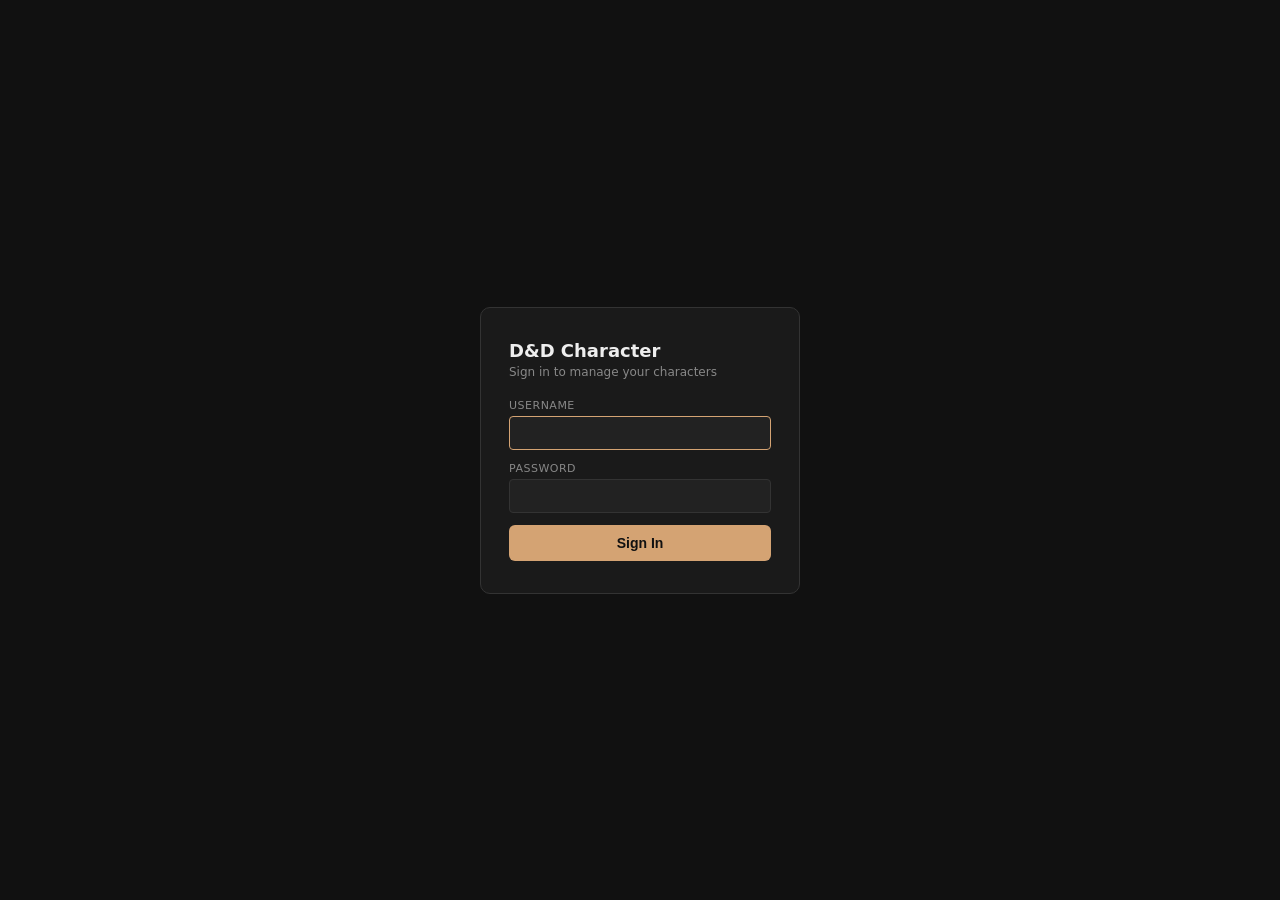
==== templates/login.html @ 8e2401e0 "feat: feature choices UI, all 13 class data files, spell library, bug fixes - Scraped and stored all" ====
<!DOCTYPE html>
<html lang="en">
<head>
  <meta charset="UTF-8">
  <meta name="viewport" content="width=device-width, initial-scale=1">
  <title>D&D Character — Login</title>
  <style>
    * { box-sizing: border-box; margin: 0; padding: 0; }
    body {
      font-family: -apple-system, system-ui, sans-serif;
      background: #111;
      color: #eee;
      display: flex;
      align-items: center;
      justify-content: center;
      min-height: 100dvh;
    }
    .login-box {
      background: #1a1a1a;
      border: 1px solid #333;
      border-radius: 10px;
      padding: 32px 28px;
      width: 320px;
      max-width: 90vw;
    }
    .login-title {
      font-size: 18px;
      font-weight: 700;
      margin-bottom: 4px;
    }
    .login-sub {
      font-size: 12px;
      color: #888;
      margin-bottom: 20px;
    }
    .field-label {
      font-size: 11px;
      color: #888;
      margin-bottom: 4px;
      text-transform: uppercase;
      letter-spacing: .5px;
    }
    .input-field {
      width: 100%;
      padding: 8px 10px;
      border-radius: 4px;
      border: 1px solid #333;
      background: #222;
      color: #eee;
      font-size: 14px;
      margin-bottom: 12px;
      outline: none;
    }
    .input-field:focus { border-color: #d4a373; }
    .btn {
      display: block;
      width: 100%;
      padding: 10px;
      border-radius: 6px;
      border: none;
      font-size: 14px;
      font-weight: 600;
      cursor: pointer;
      text-align: center;
    }
    .btn-primary { background: #d4a373; color: #111; }
    .btn-primary:hover { background: #e0b084; }
    .error { color: #e55; font-size: 12px; margin-top: 8px; display: none; }
  </style>
</head>
<body>
  <div class="login-box">
    <div class="login-title">D&amp;D Character</div>
    <div class="login-sub">Sign in to manage your characters</div>
    <form id="login-form">
      <div class="field-label">Username</div>
      <input class="input-field" id="username" type="text" autocomplete="username" required autofocus>
      <div class="field-label">Password</div>
      <input class="input-field" id="password" type="password" autocomplete="current-password" required>
      <button class="btn btn-primary" type="submit">Sign In</button>
      <div class="error" id="error">Invalid credentials</div>
    </form>
  </div>
  <script>
    document.getElementById('login-form').addEventListener('submit', async (e) => {
      e.preventDefault();
      const username = document.getElementById('username').value.trim();
      const password = document.getElementById('password').value;
      const errEl = document.getElementById('error');
      try {
        const res = await fetch('/api/login', {
          method: 'POST',
          headers: { 'Content-Type': 'application/json' },
          body: JSON.stringify({ username, password }),
        });
        if (!res.ok) { errEl.style.display = 'block'; return; }
        window.location = '/';
      } catch {
        errEl.style.display = 'block';
      }
    });
  </script>
</body>
</html>
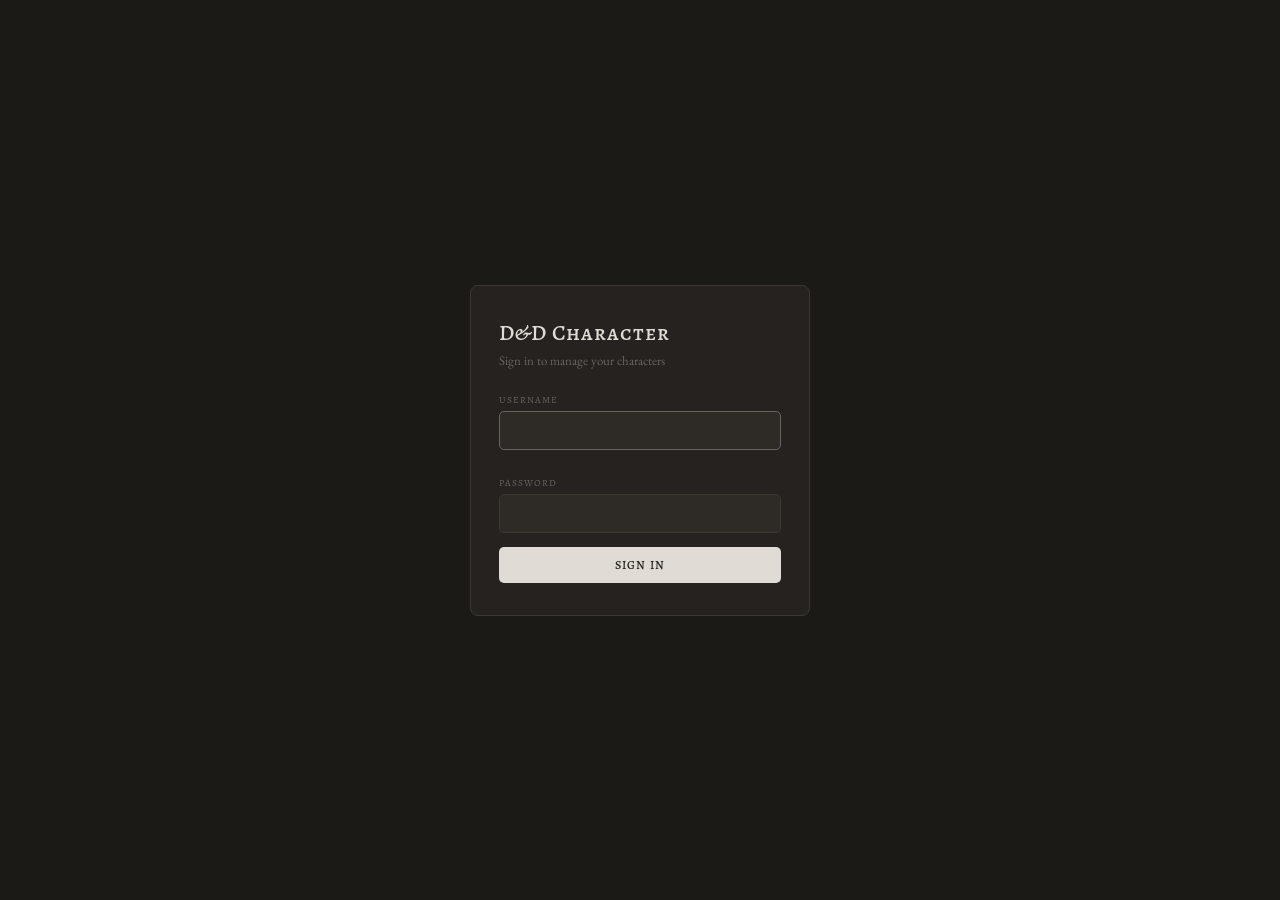
==== commit 46cb4aa2: "fix: use AlegreyaSC for character names, unify login with design tokens - char-card-name: AlegreyaSC" ====
--- a/templates/login.html
+++ b/templates/login.html
@@ -1,71 +1,61 @@
 <!DOCTYPE html>
-<html lang="en">
+<html lang="en" data-theme="dark">
 <head>
   <meta charset="UTF-8">
   <meta name="viewport" content="width=device-width, initial-scale=1">
   <title>D&D Character — Login</title>
+  <script>document.documentElement.setAttribute('data-theme',localStorage.getItem('dnd-theme')||'dark')</script>
+  <link rel="stylesheet" href="/static/css/app.css">
   <style>
-    * { box-sizing: border-box; margin: 0; padding: 0; }
-    body {
-      font-family: -apple-system, system-ui, sans-serif;
-      background: #111;
-      color: #eee;
-      display: flex;
-      align-items: center;
-      justify-content: center;
-      min-height: 100dvh;
+    html, body {
+      height: 100%; min-height: 100dvh;
+      display: flex; align-items: center; justify-content: center;
+      background: var(--bg);
     }
     .login-box {
-      background: #1a1a1a;
-      border: 1px solid #333;
-      border-radius: 10px;
+      background: var(--surface);
+      border: 1px solid var(--border);
+      border-radius: var(--radius);
       padding: 32px 28px;
-      width: 320px;
-      max-width: 90vw;
+      width: 340px; max-width: 90vw;
     }
     .login-title {
-      font-size: 18px;
-      font-weight: 700;
-      margin-bottom: 4px;
+      font-family: var(--font-display);
+      font-size: 22px; font-weight: 500; letter-spacing: 0.04em;
+      color: var(--text); margin-bottom: 4px;
     }
     .login-sub {
-      font-size: 12px;
-      color: #888;
-      margin-bottom: 20px;
+      font-family: var(--font-body);
+      font-size: 13px; color: var(--text-dim); margin-bottom: 24px;
     }
     .field-label {
-      font-size: 11px;
-      color: #888;
-      margin-bottom: 4px;
-      text-transform: uppercase;
-      letter-spacing: .5px;
+      font-family: var(--font-display);
+      font-size: 0.6rem; color: var(--text-dim); margin-bottom: 5px;
+      text-transform: uppercase; letter-spacing: 0.1em;
     }
-    .input-field {
-      width: 100%;
-      padding: 8px 10px;
-      border-radius: 4px;
-      border: 1px solid #333;
-      background: #222;
-      color: #eee;
-      font-size: 14px;
-      margin-bottom: 12px;
-      outline: none;
+    .login-input {
+      width: 100%; padding: 9px 10px;
+      border-radius: var(--radius-sm);
+      border: 1px solid var(--border);
+      background: var(--surface2); color: var(--text);
+      font-family: var(--font-body); font-size: 15px;
+      margin-bottom: 14px; outline: none;
     }
-    .input-field:focus { border-color: #d4a373; }
-    .btn {
-      display: block;
-      width: 100%;
-      padding: 10px;
-      border-radius: 6px;
-      border: none;
-      font-size: 14px;
-      font-weight: 600;
+    .login-input:focus { border-color: var(--text-dim); }
+    .login-btn {
+      display: block; width: 100%; padding: 10px;
+      border-radius: var(--radius-sm); border: none;
+      font-family: var(--font-display);
+      font-size: 0.75rem; font-weight: 500;
+      letter-spacing: 0.1em; text-transform: uppercase;
       cursor: pointer;
-      text-align: center;
+      background: var(--text); color: var(--surface);
     }
-    .btn-primary { background: #d4a373; color: #111; }
-    .btn-primary:hover { background: #e0b084; }
-    .error { color: #e55; font-size: 12px; margin-top: 8px; display: none; }
+    .login-btn:hover { opacity: 0.85; }
+    .login-error {
+      color: #e55; font-family: var(--font-body);
+      font-size: 12px; margin-top: 8px; display: none;
+    }
   </style>
 </head>
 <body>
@@ -74,11 +64,11 @@
     <div class="login-sub">Sign in to manage your characters</div>
     <form id="login-form">
       <div class="field-label">Username</div>
-      <input class="input-field" id="username" type="text" autocomplete="username" required autofocus>
+      <input class="login-input" id="username" type="text" autocomplete="username" required autofocus>
       <div class="field-label">Password</div>
-      <input class="input-field" id="password" type="password" autocomplete="current-password" required>
-      <button class="btn btn-primary" type="submit">Sign In</button>
-      <div class="error" id="error">Invalid credentials</div>
+      <input class="login-input" id="password" type="password" autocomplete="current-password" required>
+      <button class="login-btn" type="submit">Sign In</button>
+      <div class="login-error" id="error">Invalid credentials</div>
     </form>
   </div>
   <script>
--- a/static/css/app.css
+++ b/static/css/app.css
@@ -0,0 +1,781 @@
+@font-face {
+  font-family: 'AlegreyaSC';
+  src: url('/static/fonts/AlegreyaSC-Regular.woff2') format('woff2'),
+       url('/static/fonts/AlegreyaSC-Regular.ttf') format('truetype');
+  font-weight: 400;
+}
+@font-face {
+  font-family: 'AlegreyaSC';
+  src: url('/static/fonts/AlegreyaSC-Medium.woff2') format('woff2'),
+       url('/static/fonts/AlegreyaSC-Medium.ttf') format('truetype');
+  font-weight: 500;
+}
+@font-face {
+  font-family: 'EBGaramond';
+  src: url('/static/fonts/EBGaramond-Regular.woff2') format('woff2');
+  font-weight: 400;
+  font-style: normal;
+  font-display: swap;
+}
+@font-face {
+  font-family: 'EBGaramond';
+  src: url('/static/fonts/EBGaramond-Medium.woff2') format('woff2');
+  font-weight: 500;
+  font-style: normal;
+  font-display: swap;
+}
+@font-face {
+  font-family: 'EBGaramond';
+  src: url('/static/fonts/EBGaramond-Italic.woff2') format('woff2');
+  font-weight: 400;
+  font-style: italic;
+  font-display: swap;
+}
+@font-face {
+  font-family: 'EBGaramond';
+  src: url('/static/fonts/EBGaramond-Bold.woff2') format('woff2');
+  font-weight: 700;
+  font-style: normal;
+  font-display: swap;
+}
+
+*, *::before, *::after { box-sizing: border-box; margin: 0; padding: 0; }
+
+:root {
+  --bg:            #e5dfd3;
+  --surface:       #f8f6f1;
+  --surface2:      #ece7dd;
+  --border:        #b8b0a4;
+  --border-subtle: #d0c8bc;
+  --text:          #2c2218;
+  --text-dim:      #8a8078;
+  --text-faint:    #a09890;
+  --font-display:  'AlegreyaSC', Georgia, serif;
+  --font-body:     'EBGaramond', Georgia, serif;
+  --radius:        8px;
+  --radius-sm:     5px;
+  --gray-bg:       var(--surface2);
+  --gray-light:    var(--border-subtle);
+  --card-bg:       var(--surface);
+}
+
+[data-theme="dark"] {
+  --bg:            #1c1a17;
+  --surface:       #252220;
+  --surface2:      #2e2b27;
+  --border:        #3a3830;
+  --border-subtle: #2e2b27;
+  --text:          #e0dbd4;
+  --text-dim:      #6a6460;
+  --text-faint:    #4a4840;
+}
+
+html, body { height: 100%; }
+body {
+  font-family: var(--font-body);
+  background: var(--surface2);
+  color: var(--text);
+  -webkit-font-smoothing: antialiased;
+}
+
+#app {
+  max-width: 480px;
+  margin: 0 auto;
+  min-height: 100vh;
+  background: var(--surface);
+  display: flex;
+  flex-direction: column;
+}
+
+/* ── APP HEADER ─────────────────────────────────────────── */
+.app-header {
+  background: var(--text);
+  color: var(--surface);
+  padding: 14px 16px 10px;
+  display: flex;
+  align-items: flex-end;
+  justify-content: space-between;
+  flex-shrink: 0;
+}
+.char-name {
+  font-family: var(--font-display);
+  font-size: 22px;
+  font-weight: 500;
+  letter-spacing: 0.04em;
+  line-height: 1;
+}
+.char-meta { font-family: var(--font-body); font-size: 12px; color: rgba(229, 223, 211, 0.65); letter-spacing: 0.02em; margin-top: 4px; }
+.hp-badge { text-align: right; cursor: pointer; }
+.hp-num { font-size: 26px; font-weight: 700; line-height: 1; }
+.hp-num.hurt { color: #ff6b6b; }
+.hp-label { font-size: 9px; color: var(--text-faint); text-transform: uppercase; letter-spacing: 0.1em; }
+.stat-pill {
+  display:inline-flex;align-items:center;gap:3px;
+  font-size:9px;color:inherit;opacity:0.75;letter-spacing:0.04em;
+  background:rgba(0,0,0,0.12);border-radius:var(--radius-sm);
+  padding:3px 7px;line-height:1;
+}
+.stat-pill-val { font-size:14px;font-weight:700;opacity:1; }
+.stat-pill-hp { background:rgba(0,0,0,0.18); }
+
+/* ── RESOURCE BAR ────────────────────────────────────────── */
+.resource-bar {
+  display: flex; border-bottom: 1px solid var(--border);
+  background: var(--surface2); flex-shrink: 0;
+}
+.resource-item {
+  flex: 1; display: flex; flex-direction: column; align-items: center;
+  padding: 6px 2px 5px; gap: 2px;
+  border-right: 1px solid var(--border);
+}
+.resource-item:last-child { border-right: none; }
+.resource-label {
+  font-size: 8px; text-transform: uppercase; letter-spacing: 0.08em;
+  color: var(--text-dim); font-weight: 700;
+}
+.resource-controls {
+  display: flex; align-items: center; gap: 4px;
+}
+.resource-btn {
+  width: 18px; height: 18px; border-radius: 50%;
+  border: 1.5px solid var(--text); background: var(--surface);
+  font-size: 13px; font-weight: 700; cursor: pointer;
+  display: flex; align-items: center; justify-content: center;
+  line-height: 1; padding: 0;
+}
+.resource-btn:active { background: var(--text); color: var(--surface); }
+.resource-val {
+  font-size: 16px; font-weight: 700; min-width: 20px;
+  text-align: center; line-height: 1;
+}
+
+/* ── TABS ───────────────────────────────────────────────── */
+.tabs {
+  display: flex;
+  overflow-x: auto;
+  border-bottom: 1px solid var(--border);
+  background: var(--surface2);
+  flex-shrink: 0;
+  scrollbar-width: none;
+}
+.tabs::-webkit-scrollbar { display: none; }
+.tab {
+  flex-shrink: 0;
+  padding: 10px 13px;
+  font-size: 9px;
+  letter-spacing: 0.08em;
+  text-transform: uppercase;
+  color: var(--text-dim);
+  cursor: pointer;
+  border-bottom: 2px solid transparent;
+  font-family: var(--font-display);
+  font-weight: 500;
+  transition: color 0.15s;
+}
+.tab.active { color: var(--text); border-bottom-color: var(--text); }
+
+/* ── TAB CONTENT ────────────────────────────────────────── */
+.tab-content { flex: 1; overflow-y: auto; padding: 16px; display: none; }
+.tab-content.active { display: block; }
+
+/* ── SECTION HEADING ────────────────────────────────────── */
+.section-title {
+  font-family: var(--font-display);
+  font-size: 13px;
+  letter-spacing: 0.06em;
+  color: var(--text-dim);
+  text-transform: uppercase;
+  border-bottom: 1px solid var(--border);
+  padding-bottom: 4px;
+  margin-bottom: 10px;
+  margin-top: 16px;
+}
+.section-title:first-child { margin-top: 0; }
+
+/* ── ABILITY GRID ───────────────────────────────────────── */
+.ability-grid {
+  display: grid;
+  grid-template-columns: repeat(3, 1fr);
+  gap: 8px;
+  margin-bottom: 16px;
+}
+.ability-box {
+  border: 1px solid var(--border);
+  border-radius: var(--radius-sm);
+  padding: 8px 6px 6px;
+  text-align: center;
+}
+.ability-label { font-size: 8px; text-transform: uppercase; letter-spacing: 0.1em; color: var(--text-dim); }
+.ability-score { font-size: 22px; font-weight: 700; line-height: 1.1; }
+.ability-mod { font-size: 12px; color: var(--text-dim); }
+
+/* ── SKILLS LIST ────────────────────────────────────────── */
+.skill-row {
+  display: flex;
+  align-items: center;
+  padding: 5px 0;
+  border-bottom: 1px solid var(--border-subtle);
+  font-size: 12px;
+  gap: 8px;
+}
+.skill-dot {
+  width: 10px; height: 10px;
+  border-radius: 50%;
+  border: 1.5px solid var(--border);
+  flex-shrink: 0;
+  cursor: pointer;
+}
+.skill-dot.prof { background: var(--text); border-color: var(--text); }
+.skill-dot.expert { background: var(--text); border-color: var(--text); box-shadow: 0 0 0 2px var(--surface), 0 0 0 3px var(--text); }
+.skill-name { flex: 1; }
+.skill-ability { font-size: 9px; color: var(--text-dim); text-transform: uppercase; }
+.skill-bonus { font-size: 12px; font-weight: 700; min-width: 24px; text-align: right; }
+
+/* ── SAVES ──────────────────────────────────────────────── */
+.save-row {
+  display: flex; align-items: center; gap: 8px;
+  padding: 4px 0;
+  font-size: 12px;
+  border-bottom: 1px solid var(--border-subtle);
+}
+.save-dot { width: 10px; height: 10px; border-radius: 50%; border: 1.5px solid var(--border); flex-shrink: 0; }
+.save-dot.prof { background: var(--text); border-color: var(--text); }
+.save-name { flex: 1; }
+.save-bonus { font-size: 12px; font-weight: 700; min-width: 24px; text-align: right; }
+
+/* ── COMBAT STATS ───────────────────────────────────────── */
+.combat-grid {
+  display: grid;
+  grid-template-columns: repeat(3, 1fr);
+  gap: 6px;
+  margin-bottom: 16px;
+}
+.stat-box {
+  border: 1px solid var(--border);
+  border-radius: var(--radius-sm);
+  padding: 8px 4px 6px;
+  text-align: center;
+}
+.stat-val { font-size: 20px; font-weight: 700; }
+.stat-label { font-size: 7px; text-transform: uppercase; letter-spacing: 0.1em; color: var(--text-dim); margin-top: 2px; }
+.saves-grid {
+  display: grid;
+  grid-template-columns: repeat(3, 1fr);
+  gap: 6px;
+}
+.save-box {
+  border: 1px solid var(--border);
+  border-radius: var(--radius-sm);
+  padding: 8px 4px;
+  text-align: center;
+}
+.save-box .save-bonus { font-size: 16px; font-weight: 700; }
+.save-box .save-name {
+  font-family: var(--font-display);
+  font-size: 0.55rem;
+  letter-spacing: 0.08em;
+  text-transform: uppercase;
+  color: var(--text-dim);
+  margin-top: 2px;
+}
+
+/* ── HP EDITOR ──────────────────────────────────────────── */
+.hp-editor {
+  display: flex; align-items: center; gap: 12px;
+  padding: 12px; border: 1px solid var(--border);
+  border-radius: var(--radius); margin-bottom: 16px;
+}
+.hp-editor-btn {
+  width: 36px; height: 36px; border-radius: 50%;
+  border: 1.5px solid var(--text);
+  background: var(--surface); font-size: 20px; font-weight: 700;
+  cursor: pointer; display: flex; align-items: center; justify-content: center;
+  line-height: 1;
+}
+.hp-editor-val { flex: 1; text-align: center; font-size: 32px; font-weight: 700; }
+.hp-editor-max { font-size: 11px; color: var(--text-dim); text-align: center; }
+
+/* ── INSPIRATION DIE ────────────────────────────────────── */
+.inspiration-die {
+  display: inline-flex; align-items: center; justify-content: center;
+  width: 44px; height: 44px;
+  border: 2px solid var(--text); border-radius: 8px;
+  font-family: var(--font-display); font-size: 15px; font-weight: 500;
+}
+
+/* ── SPELL SLOTS ────────────────────────────────────────── */
+.spell-level-row {
+  display: flex; align-items: center; gap: 6px;
+  padding: 5px 0; border-bottom: 1px solid var(--border-subtle);
+}
+.spell-level-label {
+  font-size: 9px; text-transform: uppercase; letter-spacing: 0.08em;
+  color: var(--text-dim); width: 36px; flex-shrink: 0; font-weight: 700;
+}
+.slot-pips { display: flex; gap: 3px; flex: 1; }
+.slot-pip {
+  width: 14px; height: 14px; border-radius: 3px;
+  border: 1.5px solid var(--text); cursor: pointer;
+  transition: background 0.1s;
+}
+.slot-pip.used { background: var(--text); }
+
+/* ── SPELL LEVEL GROUP ──────────────────────────────────── */
+.spell-level-group { margin-bottom: 4px; }
+.spell-level-header {
+  display: flex; align-items: center; gap: 8px; padding: 8px 10px;
+  cursor: pointer; background: var(--surface2); border-radius: var(--radius-sm);
+  margin-bottom: 4px;
+}
+.spell-level-header:hover { background: var(--surface2); }
+.spell-level-arrow { font-size: 12px; color: var(--text-dim); width: 14px; }
+.spell-level-title { font-size: 12px; font-weight: 700; text-transform: uppercase; letter-spacing: 0.06em; flex: 1; }
+.spell-level-count {
+  font-size: 10px; color: var(--text-dim); background: var(--surface);
+  padding: 1px 7px; border-radius: 10px;
+}
+.spell-level-body { display: none; }
+.spell-level-body.open { display: block; }
+
+/* ── SPELL LIST ─────────────────────────────────────────── */
+.spell-card {
+  border: 1px solid var(--border); border-radius: var(--radius-sm);
+  padding: 10px 12px; margin-bottom: 6px; cursor: pointer;
+}
+.spell-header { display: flex; align-items: center; gap: 8px; }
+.spell-level-badge {
+  font-size: 9px; background: var(--text); color: var(--surface);
+  padding: 2px 6px; border-radius: 10px; flex-shrink: 0;
+}
+.spell-name { font-size: 13px; font-weight: 700; flex: 1; }
+.spell-school { font-size: 10px; color: var(--text-dim); }
+.spell-desc { font-size: 11px; color: var(--text-dim); margin-top: 6px; line-height: 1.5; display: none; }
+.spell-card.expanded .spell-desc { display: block; }
+.spell-card.expanded .spell-meta { display: flex; }
+.spell-card.expanded .spell-higher { display: block; }
+.spell-meta { font-size: 10px; color: var(--text-dim); margin-top: 6px; gap: 4px 12px; flex-wrap: wrap; display: none; line-height: 1.6; }
+.spell-tag { display: inline-block; font-size: 8px; background: var(--text-dim); color: var(--surface); padding: 1px 4px; border-radius: 3px; vertical-align: middle; margin-left: 2px; }
+.spell-higher { font-size: 11px; color: var(--text-dim); margin-top: 6px; line-height: 1.5; display: none; font-style: italic; }
+.sp-result-row {
+  display: flex; align-items: center; padding: 6px 8px;
+  border-radius: var(--radius-sm); cursor: pointer;
+}
+.sp-result-row:hover { background: var(--surface2); }
+
+/* ── INVENTORY ──────────────────────────────────────────── */
+.coin-grid { display: grid; grid-template-columns: repeat(5, 1fr); gap: 6px; margin-bottom: 16px; }
+.coin-box { border: 1px solid var(--border); border-radius: var(--radius-sm); padding: 8px 4px; text-align: center; }
+.coin-val { font-size: 18px; font-weight: 700; cursor: pointer; }
+.coin-label { font-size: 8px; text-transform: uppercase; color: var(--text-dim); letter-spacing: 0.1em; }
+
+.weapon-row {
+  display: flex; align-items: center;
+  padding: 8px 0; border-bottom: 1px solid var(--border-subtle); gap: 8px;
+}
+.weapon-name { flex: 1; font-size: 13px; font-weight: 700; }
+.weapon-atk { font-size: 12px; color: var(--text-dim); }
+.weapon-dmg { font-size: 12px; font-weight: 700; }
+
+.item-row {
+  display: flex; align-items: center;
+  padding: 7px 0; border-bottom: 1px solid var(--border-subtle); gap: 8px;
+}
+.item-name { flex: 1; font-size: 14px; }
+.item-qty { font-size: 12px; color: var(--text-dim); }
+
+.eq-btn {
+  display: inline-block;
+  font-size: 10px; padding: 3px 10px; border-radius: 10px;
+  border: 1px solid var(--border);
+  background: var(--surface);
+  cursor: pointer; user-select: none; color: var(--text-dim);
+  transition: all .1s;
+}
+.eq-btn.on {
+  background: #2d7d46; border-color: #2d7d46;
+  color: #fff;
+}
+.eq-btn:hover { opacity: .8; }
+
+/* ── FEATS ──────────────────────────────────────────────── */
+.feat-card {
+  border-left: 3px solid var(--text);
+  padding: 8px 12px; margin-bottom: 8px; background: var(--surface2);
+  cursor: pointer;
+}
+.feat-card .feat-name-row { display: flex; align-items: center; gap: 6px; }
+.feat-card .feat-arrow { font-size: 10px; color: var(--text-dim); transition: transform .15s; }
+.feat-card.expanded .feat-arrow { transform: rotate(90deg); }
+.feat-name { font-size: 13px; font-weight: 700; flex: 1; }
+.feat-level { font-size: 10px; color: var(--text-dim); margin-bottom: 2px; }
+.feat-desc { font-size: 11px; color: var(--text-dim); margin-top: 6px; line-height: 1.5; display: none; }
+.feat-card.expanded .feat-desc { display: block; }
+
+/* ── NOTES ──────────────────────────────────────────────── */
+.note-card {
+  border: 1px solid var(--border); border-radius: var(--radius-sm);
+  padding: 10px 12px; margin-bottom: 8px;
+}
+.note-tag {
+  display: inline-block; font-size: 9px; text-transform: uppercase;
+  letter-spacing: 0.08em; background: var(--text); color: var(--surface);
+  padding: 2px 7px; border-radius: 10px; margin-bottom: 6px;
+}
+.note-title { font-size: 14px; font-weight: 700; margin-bottom: 4px; }
+.note-body { font-size: 12px; color: var(--text-dim); line-height: 1.5; white-space: pre-wrap; word-break: break-word; min-height: 1.5em; }
+
+/* ── ADD / ACTION BUTTONS ───────────────────────────────── */
+.btn {
+  display: inline-flex; align-items: center; justify-content: center;
+  padding: 9px 18px; border-radius: var(--radius-sm); font-family: var(--font-body);
+  font-size: 14px; font-weight: 700; cursor: pointer; border: none;
+  letter-spacing: 0.03em; text-decoration: none;
+}
+.btn-primary { background: var(--text); color: var(--surface); }
+.btn-outline { background: var(--surface); color: var(--text); border: 1.5px solid var(--text); }
+.btn-sm { padding: 6px 12px; font-size: 12px; }
+.btn-block { width: 100%; margin-top: 8px; }
+.btn-icon { background: none; border: none; font-size: 18px; cursor: pointer; padding: 4px; color: var(--text-dim); }
+
+/* ── ADD ROW ────────────────────────────────────────────── */
+.add-row {
+  display: flex; gap: 8px; padding: 8px 0;
+}
+.input-field {
+  flex: 1; padding: 8px 10px; border: 1px solid var(--border);
+  border-radius: var(--radius-sm); font-family: var(--font-body); font-size: 14px;
+}
+.input-field:focus { outline: none; border-color: var(--text); }
+.input-sm { width: 60px; flex: none; }
+
+/* ── CHARACTER LIST ─────────────────────────────────────── */
+.char-list-header {
+  background: var(--text); color: var(--surface);
+  padding: 20px 16px 16px;
+}
+.char-list-title {
+  font-family: var(--font-display); font-size: 26px; font-weight: 500;
+  letter-spacing: 0.04em;
+}
+.char-list-sub { font-size: 11px; color: var(--text-faint); margin-top: 4px; letter-spacing: 0.06em; }
+
+.char-card {
+  display: flex; align-items: center;
+  padding: 14px 16px; border-bottom: 1px solid var(--border);
+  cursor: pointer; text-decoration: none; color: inherit;
+}
+.char-card:hover { background: var(--surface2); }
+.char-card-name { font-family: var(--font-display); font-size: 18px; font-weight: 500; flex: 1; }
+.char-card-meta { font-family: var(--font-body); font-size: 12px; color: var(--text-dim); margin-top: 3px; }
+.char-card-chevron { color: var(--border); font-size: 18px; }
+.icon-btn {
+  width: 32px; height: 32px; border-radius: 50%;
+  border: none; background: transparent;
+  font-size: 15px; cursor: pointer;
+  display: flex; align-items: center; justify-content: center;
+  color: var(--text-dim); transition: background 0.15s;
+  flex-shrink: 0;
+}
+.icon-btn:hover { background: rgba(0,0,0,.05); }
+.icon-btn-danger:hover { color: #e00; }
+.char-card-wrap { position: relative; }
+.char-card-delete {
+  position: absolute; top: 8px; right: 8px; z-index: 2;
+  width: 24px; height: 24px; border-radius: 50%;
+  border: none; background: transparent;
+  color: var(--text-dim); font-size: 12px;
+  cursor: pointer; display: flex; align-items: center; justify-content: center;
+  opacity: 0; transition: opacity 0.15s;
+}
+.char-card-wrap:hover .char-card-delete,
+.char-card-delete:focus { opacity: 1; }
+.char-card-delete:hover { color: #e00; background: rgba(0,0,0,.05); }
+@media (hover: none) {
+  .char-card-delete { opacity: 1; }
+}
+
+.empty-state {
+  padding: 48px 24px; text-align: center;
+}
+.empty-state-icon { font-size: 40px; margin-bottom: 12px; }
+.empty-state-text { font-size: 14px; color: var(--text-dim); margin-bottom: 20px; }
+
+/* ── BUILDER ────────────────────────────────────────────── */
+.builder-header {
+  background: var(--text); color: var(--surface);
+  padding: 14px 16px 12px;
+}
+.builder-header-top {
+  display: flex; align-items: center; gap: 8px;
+}
+.builder-title {
+  font-family: var(--font-display); font-size: 17px; font-weight: 500;
+  letter-spacing: 0.04em;
+}
+.step-dots { display: flex; gap: 5px; margin-top: 10px; }
+.step-dot { height: 3px; flex: 1; background: var(--border); border-radius: 2px; }
+.step-dot.done { background: var(--surface); }
+.step-dot.active { background: var(--text-faint); }
+.step-label { font-size: 9px; text-transform: uppercase; letter-spacing: 0.1em; color: var(--text-dim); margin-top: 6px; }
+
+.builder-body { padding: 16px; flex: 1; overflow-y: auto; }
+.step-title { font-family: var(--font-display); font-size: 16px; font-weight: 500; color: var(--text); margin-bottom: 4px; letter-spacing: 0.04em; }
+.step-sub { font-size: 11px; color: var(--text-dim); margin-bottom: 14px; line-height: 1.4; }
+
+.field-label { font-size: 9px; text-transform: uppercase; letter-spacing: 0.1em; color: var(--text-dim); margin-bottom: 6px; margin-top: 12px; }
+.field-label:first-child { margin-top: 0; }
+
+.pills { display: flex; flex-wrap: wrap; gap: 6px; margin-bottom: 4px; }
+.pill {
+  padding: 5px 12px; border: 1.5px solid var(--border);
+  border-radius: 20px; font-size: 12px; cursor: pointer;
+  background: var(--surface); transition: all 0.12s;
+}
+.pill.selected { background: var(--text); color: var(--surface); border-color: var(--text); }
+.pill.disabled { opacity: 0.35; cursor: default; }
+
+.ability-assign-grid {
+  display: grid; grid-template-columns: 1fr 1fr; gap: 8px; margin-bottom: 8px;
+}
+.ability-assign-row {
+  display: flex; align-items: center;
+  border: 1px solid var(--border); border-radius: var(--radius-sm);
+  overflow: hidden;
+}
+.ability-assign-label {
+  background: var(--surface2); padding: 8px 10px;
+  font-size: 10px; text-transform: uppercase; letter-spacing: 0.08em;
+  color: var(--text-dim); width: 42px; text-align: center; flex-shrink: 0;
+}
+.ability-assign-select {
+  flex: 1; border: none; padding: 8px 6px;
+  font-family: var(--font-body); font-size: 13px; font-weight: 700;
+  background: var(--surface); cursor: pointer;
+}
+.ability-assign-select:focus { outline: none; }
+.racial-bonus { font-size: 9px; color: var(--text-dim); padding-right: 8px; }
+
+.subclass-card {
+  border: 1.5px solid var(--border); border-radius: var(--radius);
+  padding: 12px; margin-bottom: 8px; cursor: pointer; transition: all 0.12s;
+}
+.subclass-card.selected { border-color: var(--text); background: var(--text); color: var(--surface); }
+.subclass-card.selected .subclass-desc { color: var(--text-faint); }
+.subclass-card.locked { opacity: 0.5; cursor: default; }
+.subclass-name { font-family: var(--font-display); font-size: 15px; font-weight: 500; letter-spacing: 0.04em; }
+.subclass-desc { font-size: 11px; color: var(--text-dim); margin-top: 4px; line-height: 1.4; }
+.subclass-features { font-size: 10px; color: var(--text-dim); margin-top: 6px; }
+
+.builder-nav {
+  display: flex; gap: 8px; padding: 12px 16px;
+  border-top: 1px solid var(--border); flex-shrink: 0;
+}
+
+/* ── MISC ───────────────────────────────────────────────── */
+.prof-info {
+  display: flex; align-items: center; gap: 10px;
+  padding: 8px 10px; background: var(--surface2);
+  border-radius: var(--radius-sm); margin-bottom: 12px; font-size: 12px;
+}
+.edit-mode-toggle { float: right; }
+.delete-btn { color: var(--text-dim); font-size: 16px; cursor: pointer; padding: 2px 6px; background: none; border: none; }
+.delete-btn:hover { color: #e00; }
+
+.spell-dc-bar {
+  display: flex; gap: 12px; padding: 10px 12px;
+  background: var(--surface2); border-radius: var(--radius-sm); margin-bottom: 12px;
+}
+.spell-dc-item { text-align: center; }
+.spell-dc-val { font-size: 20px; font-weight: 700; }
+.spell-dc-label { font-size: 9px; text-transform: uppercase; color: var(--text-dim); letter-spacing: 0.08em; }
+
+.back-btn {
+  display: inline-flex; align-items: center; gap: 6px;
+  font-size: 12px; color: var(--text-faint); cursor: pointer; padding: 8px 16px;
+  background: none; border: none; font-family: var(--font-body);
+  letter-spacing: 0.06em; text-transform: uppercase;
+}
+
+/* ── RESPONSIVE ─────────────────────────────────────────── */
+@media (min-width: 768px) {
+  #app { max-width: 640px; border-left: 1px solid var(--border); border-right: 1px solid var(--border); }
+  .ability-grid { grid-template-columns: repeat(3, 1fr); }
+  .combat-grid { grid-template-columns: repeat(3, 1fr); }
+}
+
+@media (max-width: 360px) {
+  .ability-grid { grid-template-columns: repeat(2, 1fr); }
+  .coin-grid { grid-template-columns: repeat(3, 1fr); }
+  .tab { font-size: 8px; padding: 8px 10px; }
+  .app-header { padding: 10px 12px 8px; }
+  .builder-body { padding: 12px; }
+  .tab-content { padding: 12px; }
+  .slot-pip { width: 12px; height: 12px; }
+  .spell-level-label { width: 30px; font-size: 8px; }
+}
+
+/* ── Builder spell list ── */
+.spell-progress {
+  display: flex;
+  gap: 16px;
+  font-size: 12px;
+  color: var(--text-dim);
+  margin-bottom: 10px;
+}
+.spell-group {
+  margin-bottom: 10px;
+}
+.spell-group-header {
+  display: flex;
+  align-items: center;
+  justify-content: space-between;
+  padding: 6px 8px;
+  background: var(--surface2);
+  border-radius: var(--radius-sm);
+  margin-bottom: 4px;
+  font-size: 11px;
+  font-weight: 700;
+  text-transform: uppercase;
+  letter-spacing: .3px;
+  color: var(--text-dim);
+}
+.spell-group-count {
+  background: var(--border);
+  color: var(--text-dim);
+  padding: 0 8px;
+  border-radius: 10px;
+  font-size: 10px;
+  line-height: 18px;
+}
+.spell-row {
+  display: flex;
+  align-items: center;
+  gap: 8px;
+  padding: 6px 8px;
+  border-radius: var(--radius-sm);
+  cursor: pointer;
+  transition: background 0.1s;
+  border-bottom: 1px solid var(--border-subtle);
+}
+.spell-row:hover { background: var(--surface2); }
+.spell-row.selected { background: #e8f5e9; }
+.spell-row.disabled { opacity: 0.35; cursor: default; }
+.spell-row-check {
+  width: 18px;
+  height: 18px;
+  border-radius: 3px;
+  border: 1.5px solid #ccc;
+  display: flex;
+  align-items: center;
+  justify-content: center;
+  font-size: 11px;
+  font-weight: 700;
+  color: #fff;
+  flex-shrink: 0;
+}
+.spell-row.selected .spell-row-check {
+  background: #2e7d32;
+  border-color: #2e7d32;
+}
+
+.eq-dot {
+  display: inline-block;
+  width: 6px;
+  height: 6px;
+  border-radius: 3px;
+  background: #4a4;
+  margin-left: 4px;
+  vertical-align: middle;
+}
+
+.prof-toggle {
+  display: flex;
+  flex-direction: column;
+  align-items: center;
+  gap: 2px;
+  padding: 0 6px;
+  cursor: pointer;
+}
+
+.prof-check {
+  width: 14px;
+  height: 14px;
+  border-radius: 3px;
+  border: 1.5px solid #888;
+  transition: background .15s, border-color .15s;
+}
+
+.prof-check.on {
+  background: #4a4;
+  border-color: #4a4;
+}
+
+.prof-label {
+  font-size: 7px;
+  color: var(--text-dim);
+  line-height: 1;
+}
+.spell-row-level {
+  font-size: 9px;
+  font-weight: 700;
+  color: var(--text-dim);
+  width: 20px;
+  flex-shrink: 0;
+  text-align: center;
+}
+.spell-row-name {
+  flex: 1;
+  font-size: 14px;
+}
+.spell-row-school {
+  font-size: 10px;
+  color: var(--text-faint);
+  flex-shrink: 0;
+}
+
+/* ── DARK MODE OVERRIDES ─────────────────────────────────── */
+[data-theme="dark"] { background: var(--bg); }
+[data-theme="dark"] body { background: var(--bg); color: var(--text); }
+[data-theme="dark"] #app { background: var(--bg); }
+[data-theme="dark"] .input-field { background: var(--surface); border-color: var(--border); color: var(--text); }
+[data-theme="dark"] .app-header { background: var(--surface2); border-color: var(--border); color: var(--text); }
+[data-theme="dark"] .tab-content { background: var(--bg); }
+[data-theme="dark"] .char-card { background: var(--surface2); border-color: var(--border); }
+[data-theme="dark"] .char-card:hover { background: var(--border); }
+[data-theme="dark"] .char-list-sub { color: var(--text-dim); }
+[data-theme="dark"] .builder-header { background: var(--surface2); border-color: var(--border); color: var(--text); }
+[data-theme="dark"] .builder-body { background: var(--bg); }
+[data-theme="dark"] .builder-nav { background: var(--surface2); border-color: var(--border); }
+[data-theme="dark"] .pill { background: var(--surface2); border-color: var(--border); color: var(--text); }
+[data-theme="dark"] .ability-box { background: var(--surface2); border-color: var(--border); }
+[data-theme="dark"] .hp-editor-btn { border-color: var(--text); color: var(--text); background: var(--surface); }
+[data-theme="dark"] .skill-row { border-color: var(--border); }
+[data-theme="dark"] .weapon-row { border-color: var(--border); }
+[data-theme="dark"] .item-row { border-color: var(--border); }
+[data-theme="dark"] .note-card { border-color: var(--border); background: var(--surface2); }
+[data-theme="dark"] .note-body { color: var(--text); }
+[data-theme="dark"] .spell-level-group { border-color: var(--border); }
+[data-theme="dark"] .spell-group { border-color: var(--border); }
+[data-theme="dark"] .spell-group-header { border-color: var(--border); }
+[data-theme="dark"] .spell-row { border-color: var(--border); }
+[data-theme="dark"] .spell-row.selected { background: #1a2e1a; }
+[data-theme="dark"] .spell-row-school { color: var(--text-dim); }
+[data-theme="dark"] .spell-row-check { color: var(--text-dim); }
+[data-theme="dark"] .spell-progress { color: var(--text-dim); border-color: var(--border); }
+[data-theme="dark"] .subclass-card { border-color: var(--border); background: var(--surface2); }
+[data-theme="dark"] .subclass-features { color: var(--text-dim); background: var(--bg); }
+[data-theme="dark"] .source-notes { background: var(--surface2); color: var(--text-dim); }
+[data-theme="dark"] .back-btn { color: var(--text-dim); }
+[data-theme="dark"] .resource-btn { border-color: var(--border); color: var(--text); }
+[data-theme="dark"] .slot-pip { background: var(--border); }
+[data-theme="dark"] .empty-state-icon { color: var(--border); }
+[data-theme="dark"] .dm-screen { background: var(--surface2); color: var(--text); }
+[data-theme="dark"] .stat-pill { background: rgba(255,255,255,0.08); }
+[data-theme="dark"] .stat-pill-hp { background: rgba(255,255,255,0.12); }
+[data-theme="dark"] .hp-badge { background: var(--surface2); }
+[data-theme="dark"] .hp-label { color: var(--text-dim); }
+[data-theme="dark"] .step-dot.active { background: var(--text-dim); }
+[data-theme="dark"] .step-dot.done { background: var(--text); }
+[data-theme="dark"] .icon-btn:hover { background: rgba(255,255,255,.1); }
+[data-theme="dark"] .icon-btn-danger:hover { color: #ff4444; }
+[data-theme="dark"] .char-card-delete:hover { color: #ff4444; background: rgba(255,255,255,.08); }
